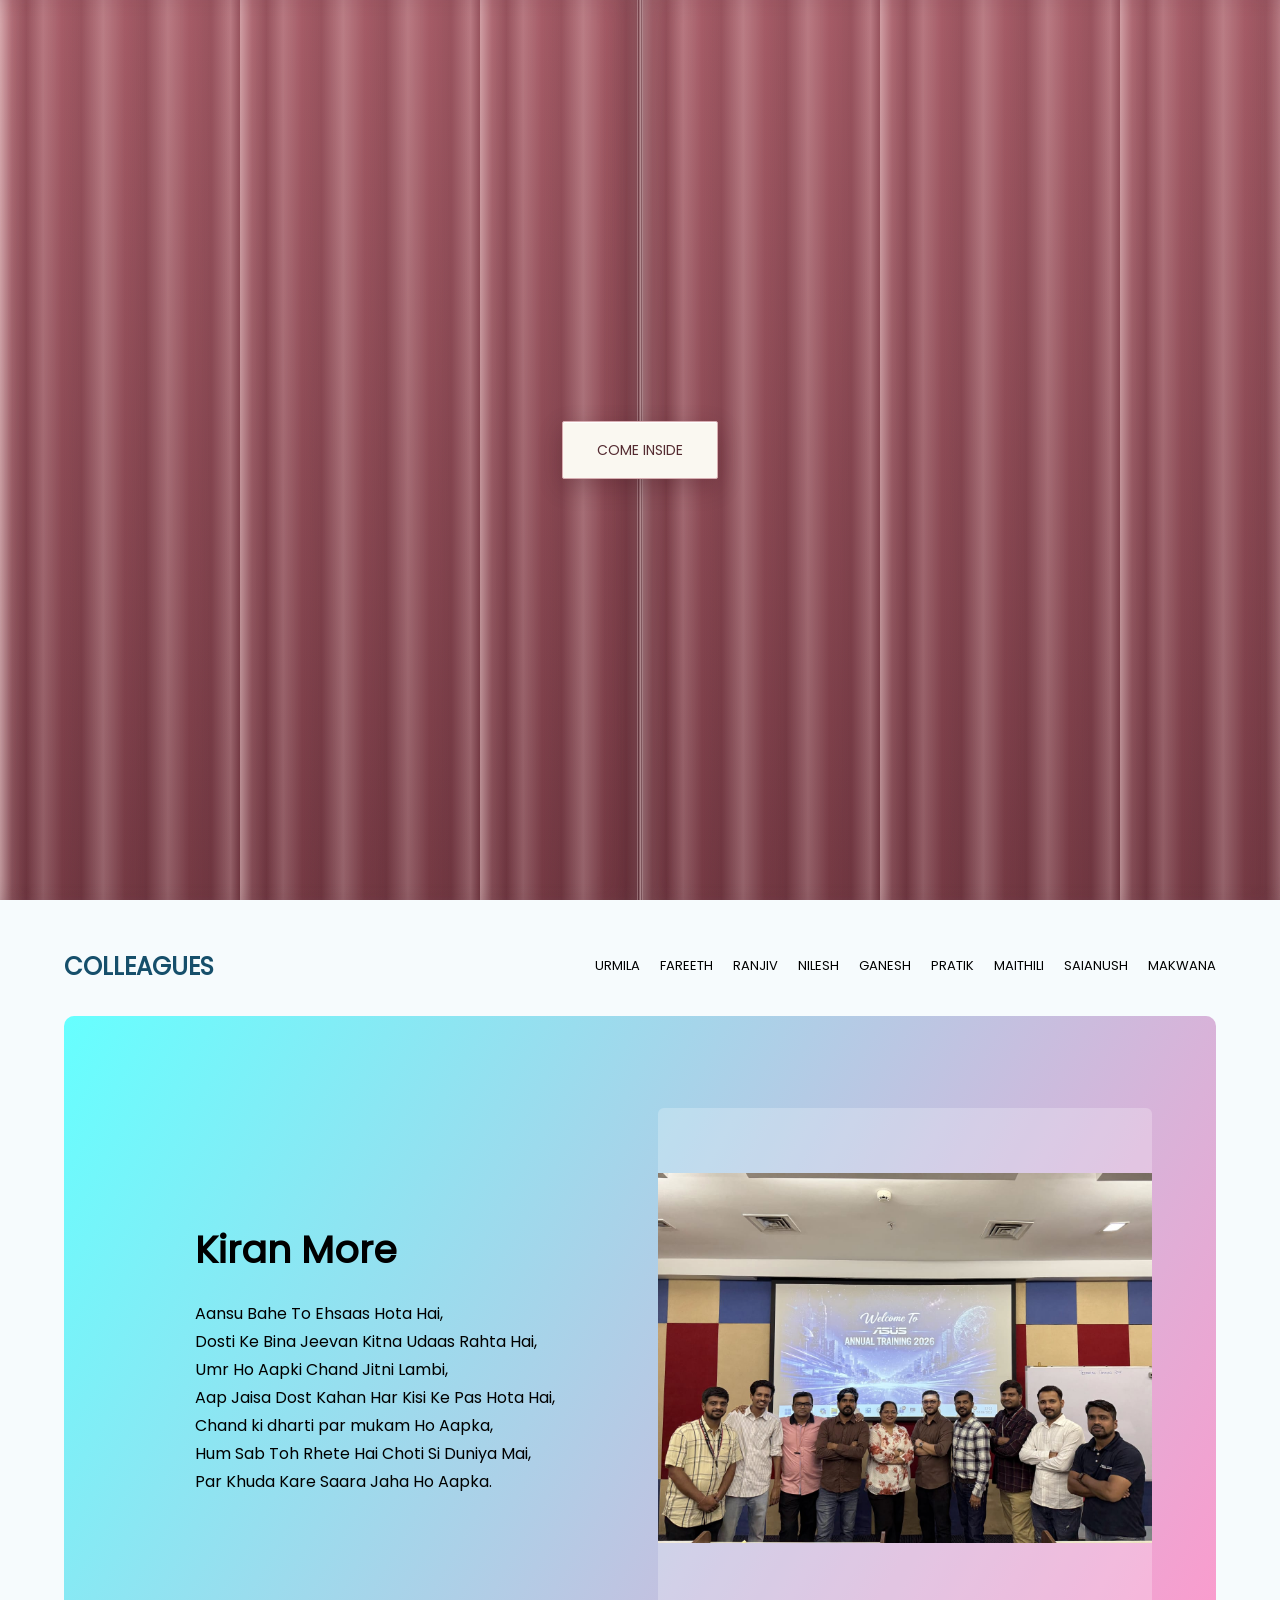
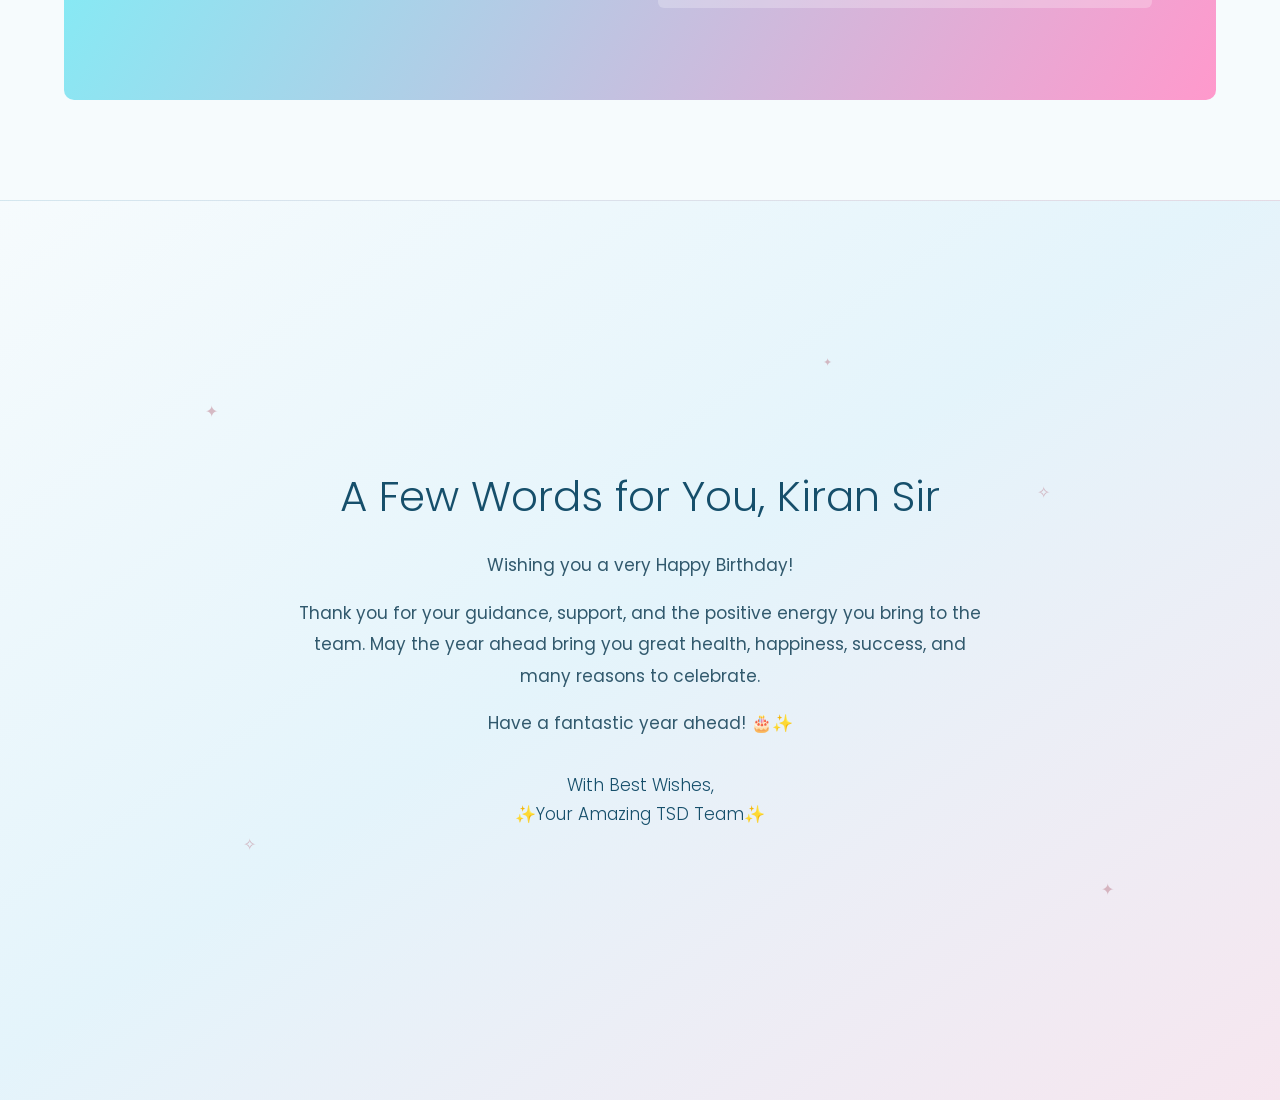
==== index.html @ 7d95ad56 "Set index as homepage" ====
<!DOCTYPE html>
<html lang="en">

<head>
  <meta charset="UTF-8" />
  <meta name="viewport" content="width=device-width, initial-scale=1.0" />
  <title>Happy Birthday Kiran More</title>
  <link rel="stylesheet" href="style.css" />
</head>

<body>
  <div class="curtain" id="curtain" aria-label="Birthday page introduction">
    <div class="curtain-panel curtain-left" aria-hidden="true"></div>
    <div class="curtain-panel curtain-right" aria-hidden="true"></div>
    <button class="curtain-button" id="open-curtain" type="button">COME INSIDE</button>
  </div>
  <div class="celebration-layer" id="celebration" aria-hidden="true"></div>

  <header>
    <div class="cursor" aria-hidden="true"></div>
    <nav class="site-nav" aria-label="Main navigation">
      <h3 class="logo">HBD KIRAN MORE</h3>
      <ul class="nav-links">
        <li><a href="#home">HOME</a></li>
        <li><a href="#colleagues">COLLEAGUES</a></li>
        <li><a href="#birthday-note">BIRTHDAY NOTE</a></li>
      </ul>
    </nav>

    <section class="section1" id="home" aria-labelledby="birthday-title">
      <div class="home">
        <div class="headline">
          <h1 id="birthday-title">Happy<br />Birthday<br />Kiran More</h1>
        </div>
        <img class="home-image" src="images/kiran.png" alt="Kiran celebrating a birthday" />
      </div>
    </section>
  </header>

  <section class="section2" id="colleagues" aria-label="Colleagues">
    <nav class="buddies" aria-label="Colleague messages">
      <h2 class="link" onclick="change('colleagues')">COLLEAGUES</h2>
      <ul class="buddies-links">
        <li class="link" data-colleague="urmila">URMILA</li>
        <li class="link" data-colleague="fareeth">FAREETH</li>
        <li class="link" data-colleague="ranjiv">RANJIV</li>
        <li class="link" data-colleague="nilesh">NILESH</li>
        <li class="link" data-colleague="ganesh">GANESH</li>
        <li class="link" data-colleague="pratik">PRATIK</li>
        <li class="link" data-colleague="maithili">MAITHILI</li>
        <li class="link" data-colleague="saianush">SAIANUSH</li>
        <li class="link" data-colleague="makwana">MAKWANA</li>
      </ul>
    </nav>

    <div class="main">
      <div class="content">
        <div class="presentation">
          <h1>Kiran More</h1>
          <p>Aansu Bahe To Ehsaas Hota Hai,<br />Dosti Ke Bina Jeevan Kitna Udaas Rahta Hai,<br />Umr Ho Aapki Chand Jitni Lambi,<br />Aap Jaisa Dost Kahan Har Kisi Ke Pas Hota Hai,<br />Chand ki dharti par mukam Ho Aapka,<br />Hum Sab Toh Rhete Hai Choti Si Duniya Mai,<br />Par Khuda Kare Saara Jaha Ho Aapka.</p>
        </div>
        <img class="displayImg" src="images/main.jpeg" alt="Kiran with friends" />
      </div>
    </div>
  </section>

  <section class="birthday-note" id="birthday-note" aria-labelledby="birthday-note-title">
    <div class="note-sparkles" aria-hidden="true">
      <span>✦</span>
      <span>✧</span>
      <span>✦</span>
      <span>✧</span>
      <span>✦</span>
    </div>
    <div class="birthday-note-inner">
      <h2 class="birthday-note-heading" id="birthday-note-title">A Few Words for You, Kiran Sir</h2>
      <div class="birthday-note-message">
        <p>Wishing you a very Happy Birthday!</p>
        <p>Thank you for your guidance, support, and the positive energy you bring to the team. May the year ahead bring you great health, happiness, success, and many reasons to celebrate.</p>
        <p>Have a fantastic year ahead! 🎂✨</p>
      </div>
      <p class="birthday-note-signoff">With Best Wishes,<br />✨Your Amazing TSD Team✨</p>
    </div>
  </section>

  <script src="hover.js"></script>
  <script src="app.js"></script>
</body>
</html>
---- style.css ----
@font-face {
  font-family: PopLight;
  src: url("fonts/Poppins-Light.ttf");

}

@font-face {
  font-family: PopRegular;
  src: url("fonts/Poppins-Regular.ttf");

}



* {
  box-sizing: border-box;
  margin: 0;
  padding: 0;
  font-family: PopRegular;

}

.buddies {
  color: black;
  display: grid;
  grid-template-columns: 10% 1fr 2fr;

}

.buddies h3 {
  grid-column: 2/3;
  font-family: PopRegular;
  cursor: pointer;
}

.buddies-links {
  display: flex;
  align-items: center;
  justify-content: space-around;
  list-style: none;
}

.link {
  color: black;
  font-family: PopRegular;
  cursor: pointer;
}

.main {

  display: flex;
  height: 90vh;
  justify-content: center;
  align-items: center;
}

.content {
  z-index: -2;
  background-image: linear-gradient(120deg, #66ffff 0%, #ff99cc 100%);
  position: absolute;
  width: 100%;
  height: 90%;
  display: grid;
  grid-template-columns: 10% 1fr 1fr 10%;
  align-items: center;
  justify-items: center;
}


.content img {
  height: 70%;
  grid-column: 3/4;
}

.content h1 {
  grid-column: 1/2;
  font-size: 50px;
  margin: 30px 0px;
}

.presentation {
  grid-column: 2/3;
}

.forum {
  background-image: linear-gradient(45deg,
      #ffcc99 0%,
      #fad0c4 99%,
      #fad0c4 100%);
}

.maitri {
  background-image: linear-gradient(to top, #a18cd1 0%, #fbc2eb 100%);
}

.vinay {
  background-image: linear-gradient(to top, #fad0c4 0%, #ffd1ff 100%);
}

.mom {
  background-image: linear-gradient(to right, #ffecd2 0%, #fcb69f 100%);
}

.dad {
  background-image: linear-gradient(to right,
      #ff8177 0%,
      #ff867a 0%,
      #ff8c7f 21%,
      #f99185 52%,
      #cf556c 78%,
      #b12a5b 100%);
}

.yug {
  background-image: linear-gradient(to top,
      #ff9a9e 0%,
      #fecfef 99%,
      #fecfef 100%);
}

.akshay {
  background-image: linear-gradient(120deg, #f6d365 0%, #fda085 100%);
}

.himanshi {
  background-image: linear-gradient(to top, #fbc2eb 0%, #a6c1ee 100%);
}

.ekta {
  background-image: linear-gradient(to top,
      #fdcbf1 0%,
      #fdcbf1 1%,
      #e6dee9 100%);
}

.krishna {
  background-image: linear-gradient(to top, #fad0c4 0%, #ffd1ff 100%);
}

.nilesh {
  background-image: linear-gradient(to top, #fad0c4 0%, #ffd1ff 100%);
} 

.nav2 {
  border: black 2px solid;
  color: black;
}

.section3 {
  height: 100vh;
}

.hero {
  overflow: hidden;
  height: 500px;
  align-self: center;
  justify-self: center;
  display: flex;

}

.hero img {
  height: 500px;
  transition: transform 0.3s ease-out;
  cursor: pointer;
}

.model-right {
  transform: translate(0%, 10%);
}

.model-left {
  transform: translate(0%, -10%);
}

.hero:hover .model-right {
  transform: translate(0%, 0%);
}

.hero:hover .model-left {
  transform: translate(0%, 0%);
}

.details {
  grid-column: 2/3;
  align-self: center;
}

.details h1 {
  font-size: 42px;
  font-family: popRegular;
}

.portfolio {
  color: white;
  background: radial-gradient(rgba(43, 55, 96, 1), rgba(11, 16, 25, 1));
}


.page2 {
  display: flex;
  width: 100%;
  flex-direction: column;
  height: 100%;
}

.page2 h1 {
  align-self: center;
  margin: 50px;
}

.carousel {
  height: 100%;
}

.carousel-cell {
  margin-right: 20px;
  overflow: hidden;
}


.carousel-cell img {
  height: 400px;
  display: block;
  object-fit: cover;
}


/* cell number */
.carousel-cell:before {
  display: block;
  text-align: center;
  line-height: 200px;
  font-size: 80px;
  color: white;
}

/* cell number */
.carousel-cell:before {
  display: block;
  text-align: center;
  line-height: 200px;
  font-size: 80px;
  color: white;
}

/*Navbar and hover */


nav {
  display: grid;
  grid-template-columns: 10% 1fr 1fr 10%;
  min-height: 10vh;
  align-content: center;
  box-shadow: 0 2px 2px -2px white;
  transition: all 0.3s ease;
}

.logo {
  font-size: 30px;
  color: white;
  grid-column: 2/3;
}

.nav-links {
  color: white;
  display: flex;
  align-items: center;
  justify-content: space-around;
  list-style: none;
}

.nav-links a {
  text-decoration: none;
  color: inherit;
}



.cursor {
  width: 3rem;
  height: 3rem;
  border-radius: 50%;
  position: absolute;
  z-index: 1;
  transform: translate(-50%, -50%);
  pointer-events: none;
  transition: all 0.3s ease;
  transition-property: background, transform;
  transform-origin: 100% 100%;
}

.link-grow {
  transform: scale(2);
  background: white;
  z-index: -1;
}

.buddies-link-grow {
  transform: scale(2);
  background: black;
  z-index: -1;
}

.buddies-links .link:hover {
  color: #6fa7d8;
}

.hovered-link {
  color: #6fa7d8;
  font-weight: bold;
  transition: all 0.3s ease;
}

/*Body and background change*/
body {
  background: #6fa7d8;
  transition: all 0.5s ease;
}

.bg-active {
  background: white;
  color: black;
}

.bg-active-2 {
  background: red;
  color: black;
}

.section1 {
  justify-content: center;
  align-items: center;
  display: flex;
  height: 90vh;
}


.home {
  width: 80%;
  height: 70%;
  background: #d8f0fa;
  display: grid;
  grid-template-columns: 1fr 1fr;
  justify-self: center;
  align-self: center;
  border-radius: 10px;
}

.headline {
  padding-left: 70px;
  font-weight: bold;
  color: white;
  font-size: 40px;
  display: flex;
  align-items: center;
}

.text {
  font-weight: bold;
  font-size: 40px;
  display: flex;
  align-items: center;
  justify-content: center;
}

.section2 {
  height: 100vh;
}

.section3 {
  justify-content: center;
  align-items: center;
  display: flex;
  height: 100vh;
}

html {
  scroll-behavior: smooth;
}

body:not(.curtain-open) {
  overflow: hidden;
}

.curtain {
  position: fixed;
  inset: 0;
  z-index: 20;
  display: grid;
  place-items: center;
  transition: visibility 0s linear 2.15s;
}

.curtain-panel {
  position: absolute;
  top: 0;
  bottom: 0;
  width: 50%;
  overflow: hidden;
  background-color: #8d4c57;
  background-image:
    linear-gradient(90deg, rgba(255, 230, 230, 0.48) 0%, rgba(255, 230, 230, 0.1) 5%, rgba(54, 20, 29, 0.12) 11%, rgba(255, 230, 230, 0.2) 18%, rgba(255, 230, 230, 0) 26%, rgba(54, 20, 29, 0.1) 34%, rgba(255, 230, 230, 0.24) 43%, rgba(255, 230, 230, 0) 52%, rgba(54, 20, 29, 0.12) 61%, rgba(255, 230, 230, 0.22) 70%, rgba(255, 230, 230, 0) 79%, rgba(54, 20, 29, 0.1) 88%, rgba(255, 230, 230, 0.22) 96%, rgba(54, 20, 29, 0.12) 100%),
    linear-gradient(180deg, #a65c67 0%, #743943 100%);
  background-size: 240px 100%, 100% 100%;
  background-repeat: repeat-x, no-repeat;
  transition: transform 2.1s cubic-bezier(0.77, 0, 0.18, 1);
}

.curtain-panel::after {
  position: absolute;
  top: 0;
  bottom: 0;
  width: 3px;
  content: "";
  background: linear-gradient(90deg, rgba(255, 230, 230, 0.46), rgba(54, 20, 29, 0.24), rgba(255, 230, 230, 0.34));
}

.curtain-left {
  left: 0;
  box-shadow: inset -20px 0 34px -18px rgba(50, 15, 24, 0.48), inset 12px 0 30px -24px rgba(255, 230, 230, 0.58);
}

.curtain-left::after {
  right: 0;
}

.curtain-right {
  right: 0;
  box-shadow: inset 20px 0 34px -18px rgba(50, 15, 24, 0.48), inset -12px 0 30px -24px rgba(255, 230, 230, 0.58);
}

.curtain-right::after {
  left: 0;
}

.curtain-button {
  position: relative;
  z-index: 1;
  min-height: 58px;
  padding: 0 34px;
  border: 1px solid #d7aeb2;
  border-radius: 2px;
  background: #faf8f1;
  color: #542b31;
  font-family: PopRegular, serif;
  font-size: 14px;
  letter-spacing: 0;
  box-shadow: 0 8px 24px rgba(45, 14, 21, 0.24), inset 0 1px 0 rgba(255, 255, 255, 0.9);
  cursor: pointer;
  transition: opacity 0.4s ease, transform 0.4s ease, background-color 0.25s ease, box-shadow 0.25s ease;
}

.curtain-button:hover {
  transform: translateY(-2px) scale(1.02);
  background: #fffdf8;
  box-shadow: 0 12px 28px rgba(45, 14, 21, 0.3), inset 0 1px 0 #fff;
}

.curtain.is-open {
  visibility: hidden;
  pointer-events: none;
}

.curtain.is-open .curtain-left {
  transform: translateX(-100%);
}

.curtain.is-open .curtain-right {
  transform: translateX(100%);
}

.curtain.is-open .curtain-button {
  opacity: 0;
  transform: translateY(5px) scale(0.9);
  pointer-events: none;
}

.celebration-layer {
  position: fixed;
  inset: 0;
  z-index: 21;
  overflow: hidden;
  pointer-events: none;
}

.confetti-piece,
.sparkle-piece {
  position: absolute;
  left: 50%;
  top: 8vh;
  pointer-events: none;
  will-change: transform, opacity;
}

.confetti-piece {
  width: var(--piece-width, 8px);
  height: var(--piece-height, 13px);
  border-radius: 1px;
  animation: confetti-fall 4.2s cubic-bezier(0.18, 0.55, 0.32, 1) both;
}

.sparkle-piece {
  width: 9px;
  height: 9px;
  background: #fff8d8;
  clip-path: polygon(50% 0, 62% 37%, 100% 50%, 62% 62%, 50% 100%, 38% 62%, 0 50%, 38% 37%);
  filter: drop-shadow(0 0 5px rgba(255, 246, 199, 0.9));
  animation: sparkle-fall 3.8s ease-out both;
}

.balloon-piece {
  position: absolute;
  top: 52vh;
  left: 50%;
  width: 28px;
  height: 38px;
  border-radius: 50% 50% 47% 47%;
  background: var(--balloon-color);
  box-shadow: inset -6px -5px 9px rgba(54, 42, 35, 0.18), inset 6px 4px 9px rgba(255, 255, 255, 0.46), 0 4px 12px rgba(55, 45, 34, 0.12);
  animation: balloon-float 4.4s ease-out both;
}

.balloon-piece::after {
  position: absolute;
  bottom: -12px;
  left: 50%;
  width: 1px;
  height: 13px;
  content: "";
  background: rgba(99, 83, 64, 0.48);
}

@keyframes confetti-fall {
  0% {
    opacity: 0;
    transform: translate3d(0, -12px, 0) rotate(0deg) scale(0.6);
  }
  10% {
    opacity: 1;
  }
  20% {
    transform: translate3d(var(--burst-x), 12vh, 0) rotate(90deg) scale(1);
  }
  100% {
    opacity: 0;
    transform: translate3d(calc(var(--burst-x) + var(--drift-x)), 108vh, 0) rotate(var(--spin)) scale(0.8);
  }
}

@keyframes sparkle-fall {
  0%, 12% {
    opacity: 0;
    transform: translate3d(0, 0, 0) scale(0.2);
  }
  32% {
    opacity: 1;
    transform: translate3d(var(--sparkle-x), 16vh, 0) scale(1);
  }
  100% {
    opacity: 0;
    transform: translate3d(var(--sparkle-x), 64vh, 0) scale(0.35);
  }
}

@keyframes balloon-float {
  0% {
    opacity: 0;
    transform: translate3d(0, 28px, 0) scale(0.65);
  }
  18% {
    opacity: 0.95;
  }
  100% {
    opacity: 0;
    transform: translate3d(var(--balloon-x), -44vh, 0) rotate(var(--balloon-tilt)) scale(1.05);
  }
}

@media (prefers-reduced-motion: reduce) {
  .curtain-panel {
    transition-duration: 0.5s;
  }

  .confetti-piece,
  .sparkle-piece,
  .balloon-piece {
    animation-duration: 1.4s;
  }
}

.site-nav {
  position: relative;
  z-index: 2;
  grid-template-columns: minmax(0, 1fr) auto;
  align-items: center;
  min-height: 76px;
  padding: 0 5vw;
}

.site-nav .logo {
  grid-column: 1;
  justify-self: start;
  font-size: 18px;
  white-space: nowrap;
}

.site-nav .nav-links {
  grid-column: 2;
  gap: 28px;
  justify-content: flex-end;
  white-space: nowrap;
}

.site-nav .nav-links a {
  padding: 12px 0;
}

.section1 {
  min-height: calc(100vh - 76px);
  height: auto;
  padding: 32px 5vw 7vh;
  background: #acd9ef;
}

.home {
  width: min(100%, 1180px);
  height: 70vh;
  min-height: 420px;
  max-height: 720px;
  grid-template-columns: 0.9fr 1.1fr;
  align-items: stretch;
  overflow: hidden;
  background: #d8f0fa;
  border-radius: 10px;
  box-shadow: 0 18px 45px rgba(34, 90, 119, 0.14);
}

.headline {
  padding: 40px 24px 40px 9%;
  color: #164f6b;
  font-size: 48px;
  line-height: 1.15;
}

.home-image {
  width: 100%;
  height: 100%;
  min-width: 0;
  object-fit: cover;
  object-position: center;
}

.section2 {
  height: auto;
  min-height: 100vh;
  padding: 26px 5vw 56px;
  background: #f6fbfd;
}

.buddies {
  display: flex;
  flex-wrap: wrap;
  align-items: center;
  justify-content: space-between;
  gap: 18px 30px;
  max-width: 1240px;
  margin: 0 auto;
  padding: 12px 0 22px;
  box-shadow: none;
}

.buddies h2 {
  color: #164f6b;
  font-family: PopRegular;
  font-size: 24px;
  cursor: pointer;
}

.buddies-links {
  flex: 1 1 700px;
  flex-wrap: wrap;
  justify-content: flex-end;
  gap: 10px 20px;
}

.buddies-links .link {
  padding: 7px 0;
  font-size: 13px;
  transition: color 0.3s ease;
}

.main {
  position: relative;
  width: 100%;
  max-width: 1240px;
  height: 76vh;
  min-height: 440px;
  margin: 0 auto;
}

.content {
  position: absolute;
  inset: 0;
  z-index: 0;
  width: 100%;
  height: 100%;
  grid-template-columns: minmax(0, 1fr) minmax(0, 1fr);
  gap: 36px;
  padding: clamp(24px, 5vw, 64px);
  border-radius: 10px;
  overflow: hidden;
}

.presentation {
  grid-column: 1;
  max-width: 540px;
}

.content h1 {
  grid-column: auto;
  margin: 0 0 22px;
  font-size: 38px;
}

.content p {
  font-size: 16px;
  line-height: 1.75;
}

.content img {
  grid-column: 2;
  width: 100%;
  height: min(62vh, 500px);
  object-fit: contain;
  object-position: center;
  background: rgba(255, 255, 255, 0.24);
  border-radius: 6px;
}

@media (max-width: 760px) {
  .site-nav {
    grid-template-columns: minmax(0, 1fr) auto;
    gap: 12px;
    padding: 12px 4vw;
  }

  .site-nav .logo {
    grid-column: 1;
    font-size: 15px;
  }

  .site-nav .nav-links {
    grid-column: 2;
    justify-content: flex-end;
    gap: 14px;
    font-size: 12px;
  }

  .section1 {
    min-height: calc(100vh - 100px);
    padding: 24px 5vw 6vh;
  }

  .home {
    height: auto;
    min-height: 0;
    grid-template-columns: 1fr;
  }

  .headline {
    min-height: 230px;
    padding: 28px;
    font-size: 38px;
  }

  .home-image {
    height: min(48vh, 400px);
  }

  .buddies {
    justify-content: center;
  }

  .buddies h2 {
    width: 100%;
    text-align: center;
  }

  .buddies-links {
    flex-basis: 100%;
    justify-content: center;
    gap: 6px 16px;
  }

  .main {
    height: auto;
    min-height: 0;
  }

  .content {
    position: relative;
    grid-template-columns: 1fr;
    gap: 22px;
    padding: 28px;
  }

  .content img {
    grid-column: 1;
    display: block;
    width: 100%;
    height: min(48vh, 380px);
    object-fit: contain;
    object-position: center;
    background: rgba(255, 255, 255, 0.24);
    border-radius: 6px;
  }

  .content h1 {
    font-size: 32px;
  }

}

@media (max-width: 420px) {
  .site-nav {
    grid-template-columns: minmax(0, 1fr);
    gap: 6px;
    padding: 10px 4vw;
  }

  .site-nav .logo {
    grid-column: 1;
    font-size: 13px;
  }

  .site-nav .nav-links {
    grid-column: 1;
    justify-self: end;
    gap: 9px;
    font-size: clamp(9px, 2.8vw, 10px);
  }

  .headline {
    font-size: 32px;
  }

}

.birthday-note {
  position: relative;
  display: grid;
  min-height: 100vh;
  min-height: 100svh;
  place-items: center;
  overflow: hidden;
  isolation: isolate;
  padding: 88px 24px;
  border-top: 1px solid rgba(22, 79, 107, 0.08);
  background: linear-gradient(145deg, #f6fbfd 0%, #e4f4fb 48%, #f6e6ef 100%);
  color: #164f6b;
}

.birthday-note-inner {
  position: relative;
  z-index: 1;
  width: min(100%, 760px);
  text-align: center;
}

.birthday-note-heading,
.birthday-note-message,
.birthday-note-signoff {
  opacity: 1;
}

.birthday-note.reveal-pending .birthday-note-heading,
.birthday-note.reveal-pending .birthday-note-message,
.birthday-note.reveal-pending .birthday-note-signoff {
  opacity: 0;
  transform: translateY(18px);
}

.birthday-note.is-visible .birthday-note-heading {
  animation: birthday-note-enter 800ms ease-out both;
}

.birthday-note.is-visible .birthday-note-message {
  animation: birthday-note-enter 800ms 180ms ease-out both;
}

.birthday-note.is-visible .birthday-note-signoff {
  animation: birthday-note-enter 800ms 360ms ease-out both;
}

.birthday-note-heading {
  margin: 0 0 28px;
  color: #164f6b;
  font-family: PopLight, PopRegular, sans-serif;
  font-size: 42px;
  font-weight: 400;
  line-height: 1.2;
}

.birthday-note-message {
  max-width: 700px;
  margin: 0 auto;
  color: #31596d;
  font-size: 17px;
  line-height: 1.85;
}

.birthday-note-message p + p {
  margin-top: 16px;
}

.birthday-note-signoff {
  margin-top: 32px;
  color: #164f6b;
  font-family: PopLight, PopRegular, sans-serif;
  font-size: 17px;
  line-height: 1.7;
}

.note-sparkles {
  position: absolute;
  z-index: 0;
  inset: 0;
  overflow: hidden;
  pointer-events: none;
}

.note-sparkles span {
  position: absolute;
  color: rgba(194, 139, 153, 0.58);
  font-size: 16px;
  opacity: 0;
}

.birthday-note.is-visible .note-sparkles span {
  animation: note-sparkle-float 6s ease-in-out infinite;
  opacity: 1;
}

.note-sparkles span:nth-child(1) {
  top: 22%;
  left: 16%;
}

.note-sparkles span:nth-child(2) {
  top: 31%;
  right: 18%;
  animation-delay: 900ms;
}

.note-sparkles span:nth-child(3) {
  right: 13%;
  bottom: 22%;
  animation-delay: 1.6s;
}

.note-sparkles span:nth-child(4) {
  bottom: 27%;
  left: 19%;
  animation-delay: 2.2s;
}

.note-sparkles span:nth-child(5) {
  top: 17%;
  right: 35%;
  font-size: 11px;
  animation-delay: 1.2s;
}

@keyframes birthday-note-enter {
  from {
    opacity: 0;
    transform: translateY(18px);
  }
  to {
    opacity: 1;
    transform: translateY(0);
  }
}

@keyframes note-sparkle-float {
  0%, 100% {
    transform: translateY(0);
  }
  50% {
    transform: translateY(-10px);
  }
}

@media (max-width: 760px) {
  .birthday-note {
    padding: 72px 24px;
  }

  .birthday-note-heading {
    font-size: 34px;
  }

  .birthday-note-message {
    font-size: 16px;
  }

  .note-sparkles span:nth-child(1) {
    left: 8%;
  }

  .note-sparkles span:nth-child(2) {
    right: 8%;
  }
}

@media (prefers-reduced-motion: reduce) {
  .birthday-note.reveal-pending .birthday-note-heading,
  .birthday-note.reveal-pending .birthday-note-message,
  .birthday-note.reveal-pending .birthday-note-signoff {
    opacity: 1;
    transform: none;
  }

  .birthday-note.is-visible .birthday-note-heading,
  .birthday-note.is-visible .birthday-note-message,
  .birthday-note.is-visible .birthday-note-signoff,
  .birthday-note.is-visible .note-sparkles span {
    animation: none;
  }

  .note-sparkles span {
    opacity: 0.65;
  }
}
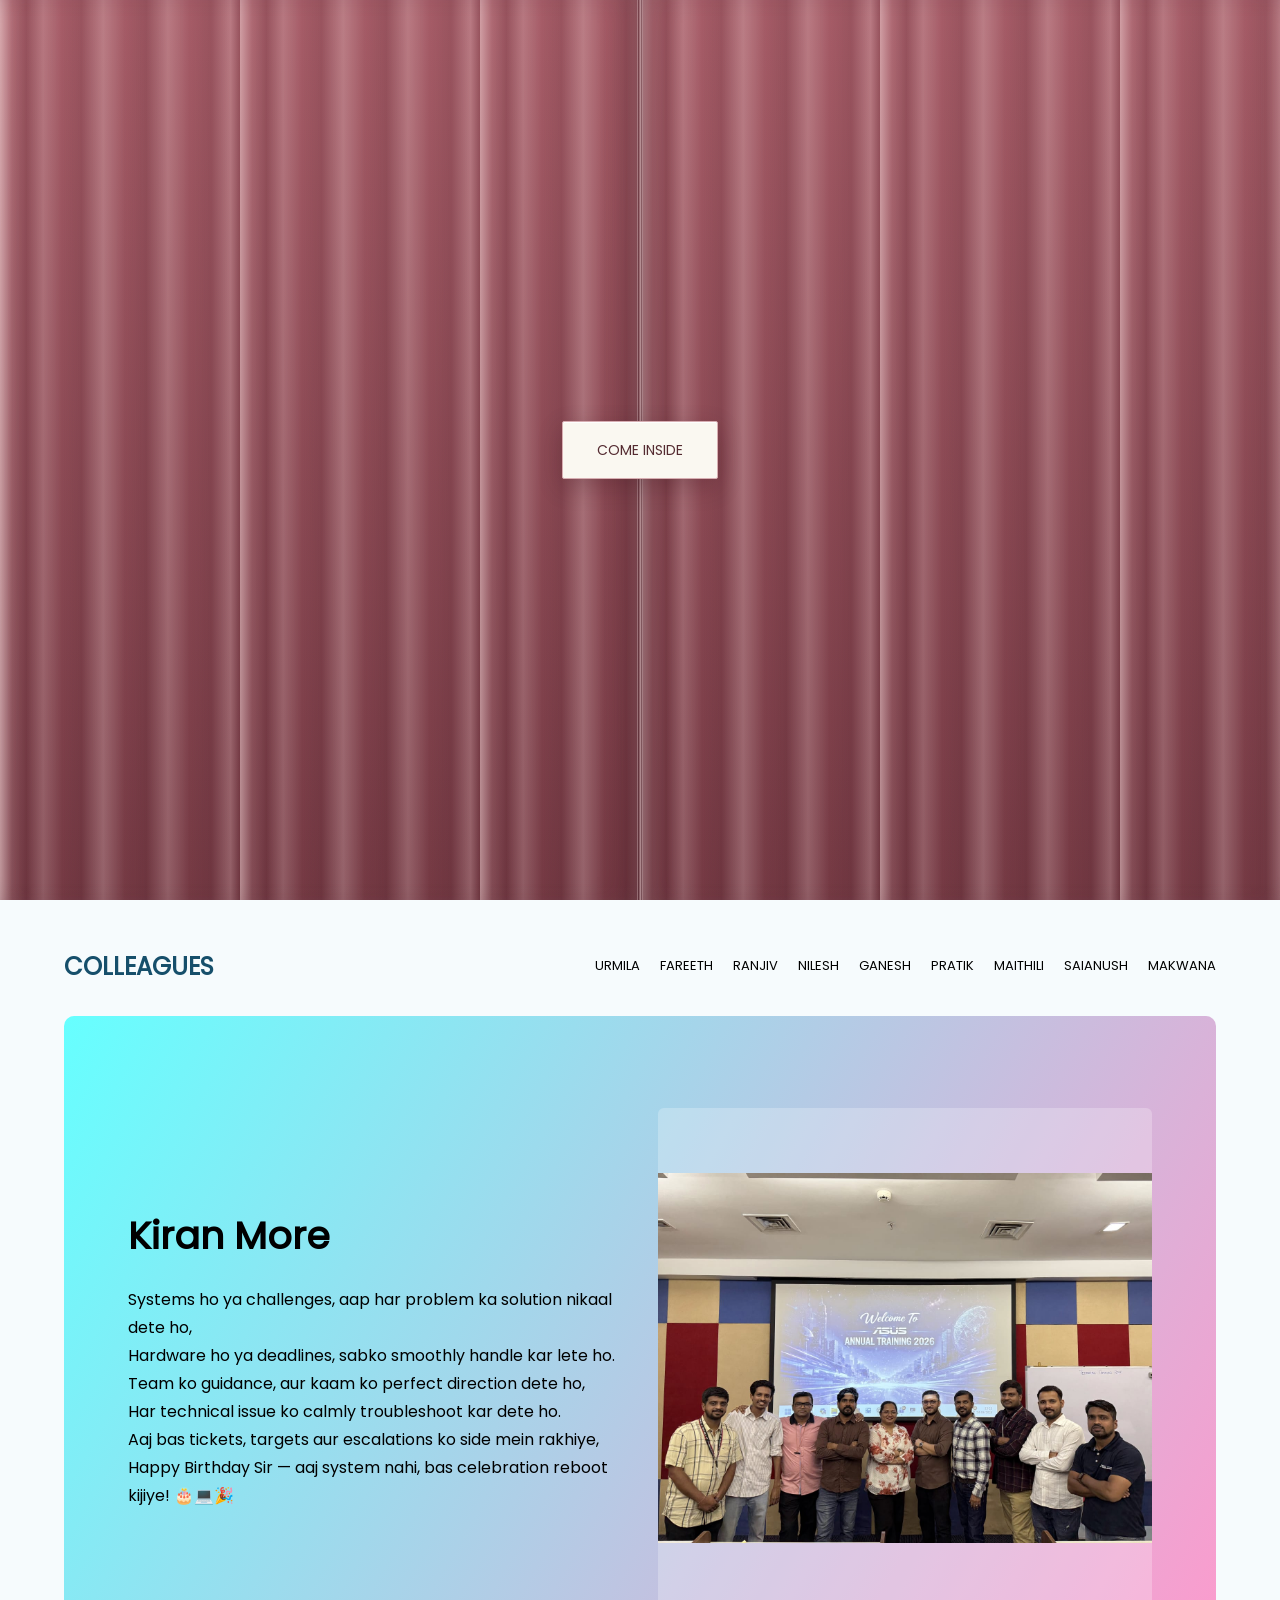
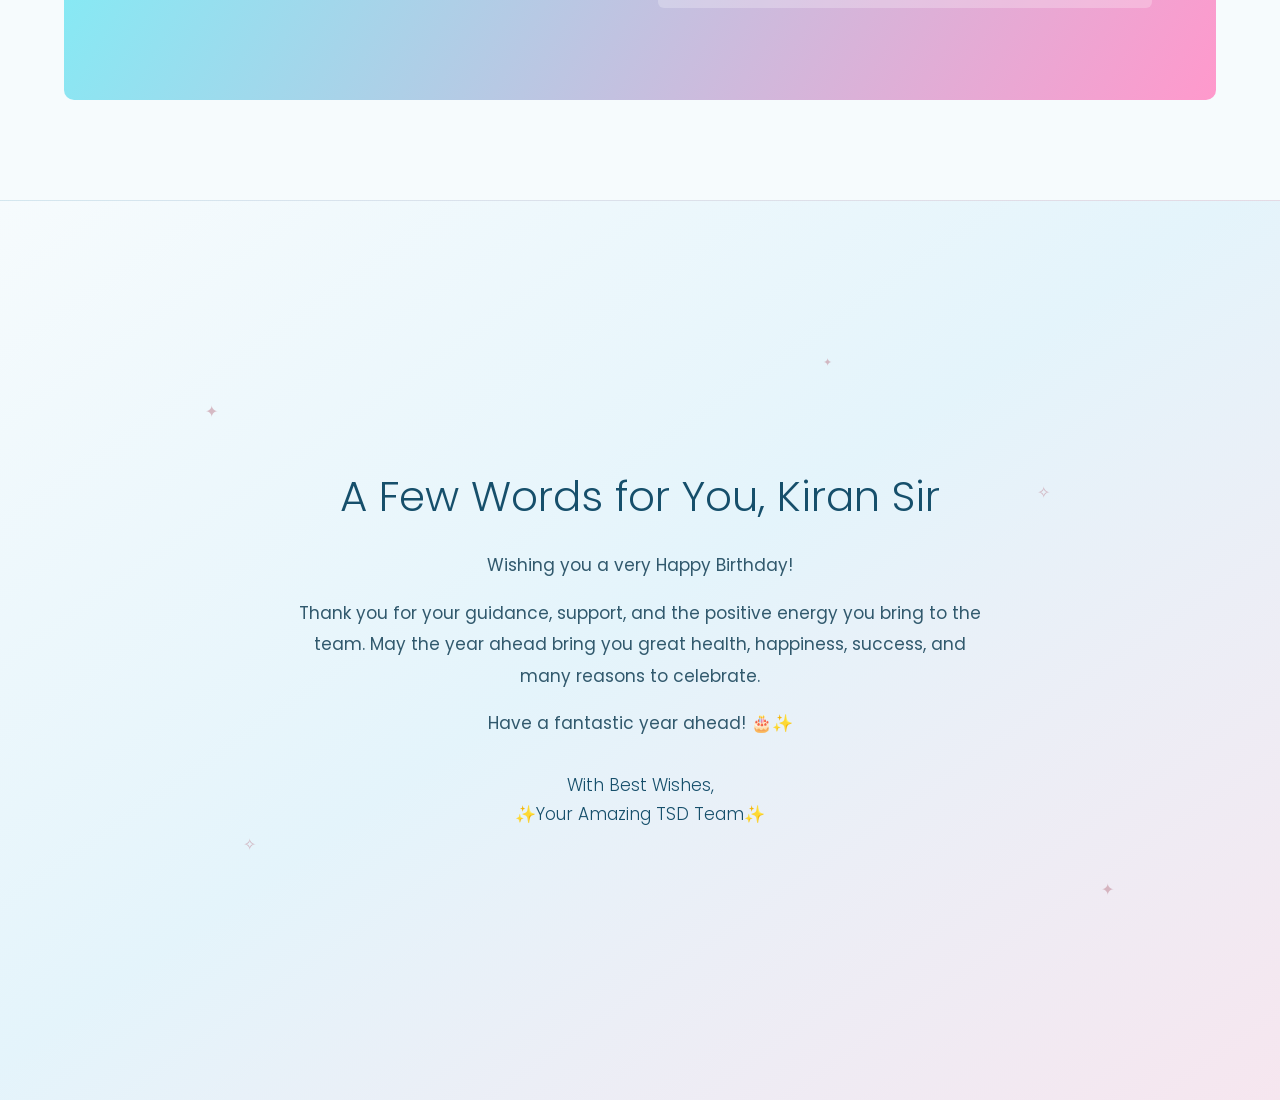
==== commit bc4a92a9: "Update birthday message in index.html" ====
--- a/index.html
+++ b/index.html
@@ -57,7 +57,7 @@
       <div class="content">
         <div class="presentation">
           <h1>Kiran More</h1>
-          <p>Aansu Bahe To Ehsaas Hota Hai,<br />Dosti Ke Bina Jeevan Kitna Udaas Rahta Hai,<br />Umr Ho Aapki Chand Jitni Lambi,<br />Aap Jaisa Dost Kahan Har Kisi Ke Pas Hota Hai,<br />Chand ki dharti par mukam Ho Aapka,<br />Hum Sab Toh Rhete Hai Choti Si Duniya Mai,<br />Par Khuda Kare Saara Jaha Ho Aapka.</p>
+          <p> Systems ho ya challenges, aap har problem ka solution nikaal dete ho,<br /> Hardware ho ya deadlines, sabko smoothly handle kar lete ho.<br /> Team ko guidance, aur kaam ko perfect direction dete ho,<br /> Har technical issue ko calmly troubleshoot kar dete ho.<br /> Aaj bas tickets, targets aur escalations ko side mein rakhiye,<br /> Happy Birthday Sir — aaj system nahi, bas celebration reboot kijiye! 🎂💻🎉</p>
         </div>
         <img class="displayImg" src="images/main.jpeg" alt="Kiran with friends" />
       </div>
@@ -85,6 +85,11 @@
 
   <script src="hover.js"></script>
   <script src="app.js"></script>
+
+  <audio id="birthdayMusic" preload="auto">
+    <source src="birthday_instrumental.mp3" type="audio/mpeg">
+  </audio>
+  
 </body>
 </html>
 
